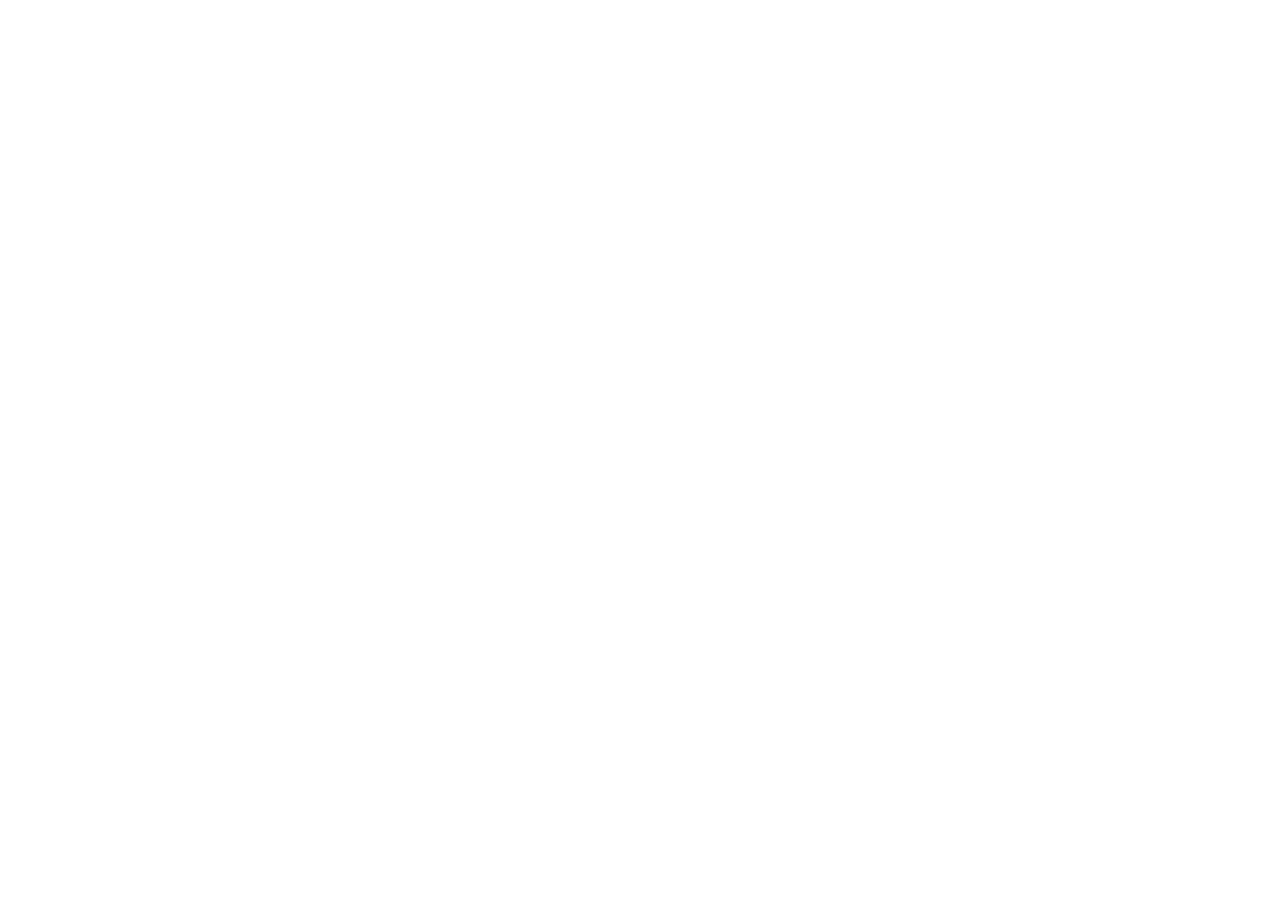
==== public/index.html @ 8fffd55e "Base project setup" ====
<!DOCTYPE html>
<html lang="en">
<head>
    <meta charset="UTF-8">
    <meta http-equiv="X-UA-Compatible" content="IE=edge">
    <meta name="viewport" content="width=device-width, initial-scale=1.0">
    <title>Document</title>
</head>
<body>
    
</body>
</html>
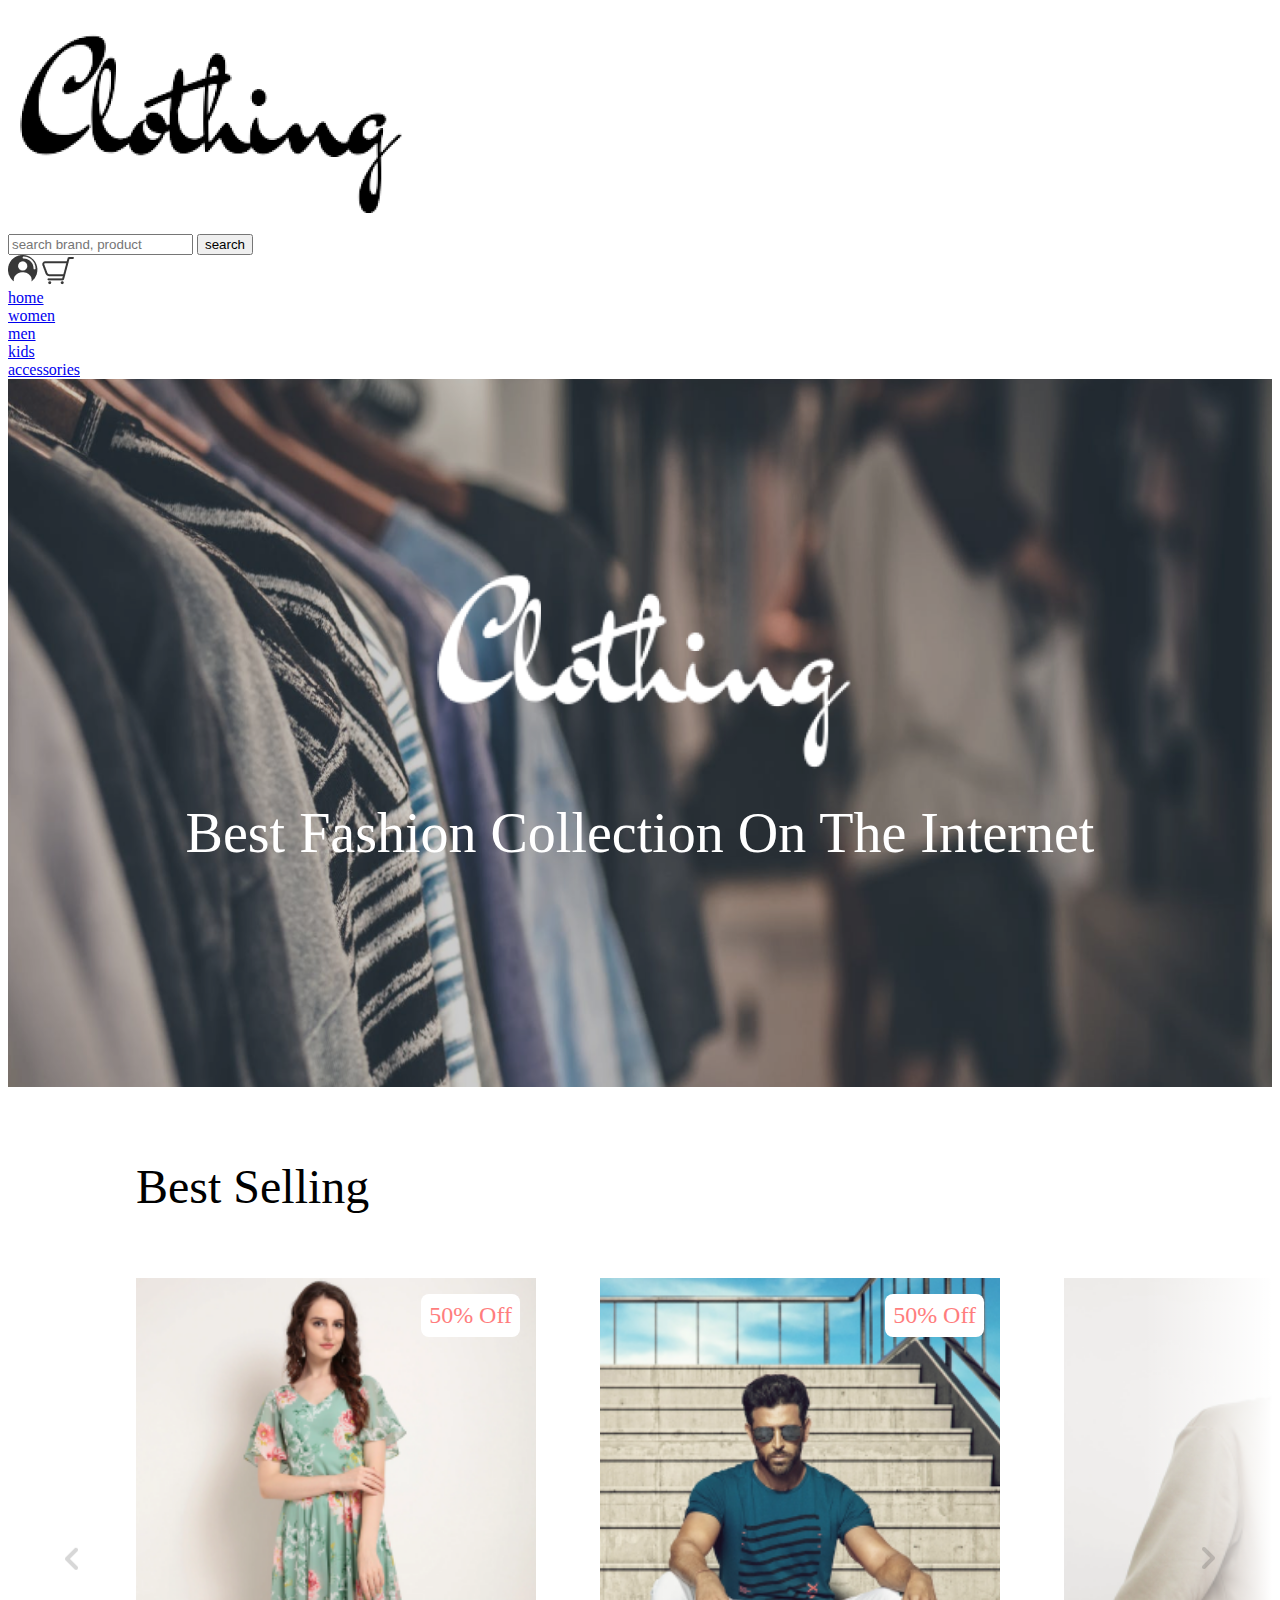
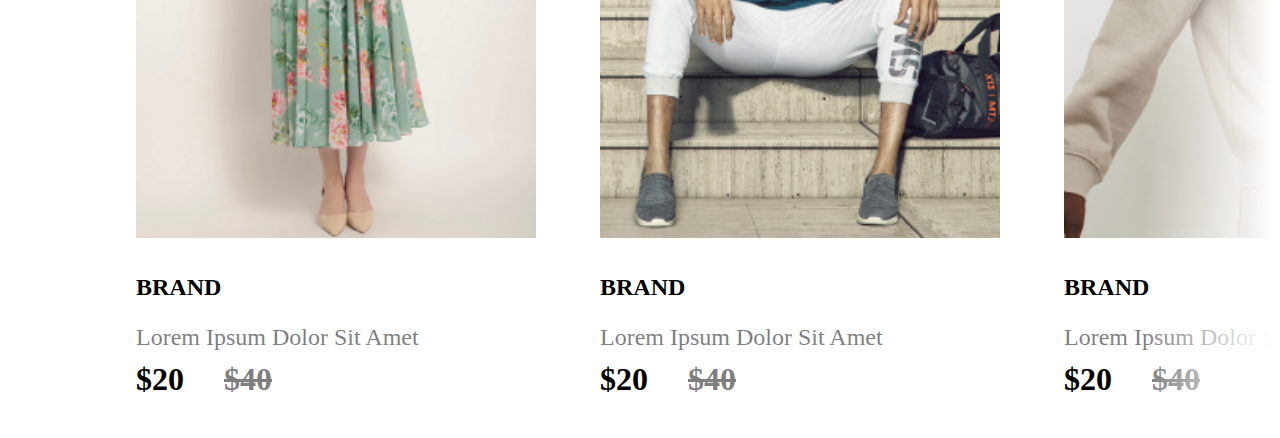
==== commit 62e578b7: "Structured and styled hero section & product gallery" ====
--- a/public/index.html
+++ b/public/index.html
@@ -4,9 +4,132 @@
     <meta charset="UTF-8">
     <meta http-equiv="X-UA-Compatible" content="IE=edge">
     <meta name="viewport" content="width=device-width, initial-scale=1.0">
-    <title>Document</title>
+    <title>Clothing - Best Apparels Online Store</title>
+    <link rel="stylesheet" href="css/home.css">
 </head>
 <body>
-    
+
+    <!-- navigation -->
+    <nav class="navbar">
+    </nav>
+
+    <!-- hero section -->
+    <header class="hero-section">
+        <div class="content">
+            <img src="img/light-logo.png" class="logo" alt="" />
+            <p class="sub-heading">best fashion collection on the internet</p>
+        </div>
+    </header>
+
+
+    <!-- cards container -->
+    <section class="product">
+        <h2 class="product-category">best selling</h2>
+        <button class="previous-btn"><img src="img/arrow.png" alt=""></button>
+        <button class="next-btn"><img src="img/arrow.png" alt=""></button>
+        <div class="product-container">
+            <div class="product-card">
+                <div class="product-image">
+                    <span class="discount-tag">50% off</span>
+                    <img src="img/card1.png" alt="" class="product-thumb" />
+                    <button class="card-btn">add to wishlist</button>
+                </div>
+                <div class="product-info">
+                    <h2 class="product-brand">brand</h2>
+                    <p class="product-description">Lorem ipsum dolor sit amet consectetur adipisicing.</p>
+                    <span class="price">$20 <span class="actual-price">$40</span></span>
+                </div>
+            </div>
+            <div class="product-card">
+                <div class="product-image">
+                    <span class="discount-tag">50% off</span>
+                    <img src="img/card2.png" alt="" class="product-thumb" />
+                    <button class="card-btn">add to wishlist</button>
+                </div>
+                <div class="product-info">
+                    <h2 class="product-brand">brand</h2>
+                    <p class="product-description">Lorem ipsum dolor sit amet consectetur adipisicing.</p>
+                    <span class="price">$20 <span class="actual-price">$40</span></span>
+                </div>
+            </div>
+            <div class="product-card">
+                <div class="product-image">
+                    <span class="discount-tag">50% off</span>
+                    <img src="img/card3.png" alt="" class="product-thumb" />
+                    <button class="card-btn">add to wishlist</button>
+                </div>
+                <div class="product-info">
+                    <h2 class="product-brand">brand</h2>
+                    <p class="product-description">Lorem ipsum dolor sit amet consectetur adipisicing.</p>
+                    <span class="price">$20 <span class="actual-price">$40</span></span>
+                </div>
+            </div>
+            <div class="product-card">
+                <div class="product-image">
+                    <span class="discount-tag">50% off</span>
+                    <img src="img/card4.png" alt="" class="product-thumb" />
+                    <button class="card-btn">add to wishlist</button>
+                </div>
+                <div class="product-info">
+                    <h2 class="product-brand">brand</h2>
+                    <p class="product-description">Lorem ipsum dolor sit amet consectetur adipisicing.</p>
+                    <span class="price">$20 <span class="actual-price">$40</span></span>
+                </div>
+            </div>
+            <div class="product-card">
+                <div class="product-image">
+                    <span class="discount-tag">50% off</span>
+                    <img src="img/card5.png" alt="" class="product-thumb" />
+                    <button class="card-btn">add to wishlist</button>
+                </div>
+                <div class="product-info">
+                    <h2 class="product-brand">brand</h2>
+                    <p class="product-description">Lorem ipsum dolor sit amet consectetur adipisicing.</p>
+                    <span class="price">$20 <span class="actual-price">$40</span></span>
+                </div>
+            </div>
+            <div class="product-card">
+                <div class="product-image">
+                    <span class="discount-tag">50% off</span>
+                    <img src="img/card6.png" alt="" class="product-thumb" />
+                    <button class="card-btn">add to wishlist</button>
+                </div>
+                <div class="product-info">
+                    <h2 class="product-brand">brand</h2>
+                    <p class="product-description">Lorem ipsum dolor sit amet consectetur adipisicing.</p>
+                    <span class="price">$20 <span class="actual-price">$40</span></span>
+                </div>
+            </div>
+            <div class="product-card">
+                <div class="product-image">
+                    <span class="discount-tag">50% off</span>
+                    <img src="img/card7.png" alt="" class="product-thumb" />
+                    <button class="card-btn">add to wishlist</button>
+                </div>
+                <div class="product-info">
+                    <h2 class="product-brand">brand</h2>
+                    <p class="product-description">Lorem ipsum dolor sit amet consectetur adipisicing.</p>
+                    <span class="price">$20 <span class="actual-price">$40</span></span>
+                </div>
+            </div>
+            <div class="product-card">
+                <div class="product-image">
+                    <span class="discount-tag">50% off</span>
+                    <img src="img/card8.png" alt="" class="product-thumb" />
+                    <button class="card-btn">add to wishlist</button>
+                </div>
+                <div class="product-info">
+                    <h2 class="product-brand">brand</h2>
+                    <p class="product-description">Lorem ipsum dolor sit amet consectetur adipisicing.</p>
+                    <span class="price">$20 <span class="actual-price">$40</span></span>
+                </div>
+            </div>
+        </div>
+    </section>
+
+
+    <script src="js/nav.js"></script>
+    <script src="js/home.js"></script>
+
 </body>
 </html>--- a/public/css/home.css
+++ b/public/css/home.css
@@ -0,0 +1,173 @@
+@import url(navbar.css);
+
+/* Hero Section */
+.hero-section {
+    width: 100%;
+    height: calc(100vh - 12rem);
+    background-image: url('../img/header.png');
+    background-size: cover;
+    display: flex;
+    justify-content: center;
+    align-items: center;
+}
+
+.hero-section .logo {
+    height: 15rem;
+    display: block;
+    margin: auto;
+}
+
+.hero-section .sub-heading {
+    margin-top: 1rem;
+    text-align: center;
+    color: #ffffff;
+    text-transform: capitalize;
+    font-size: 3.5rem;
+    font-weight: 300;
+}
+
+/* Products Section */
+.product {
+    position: relative;
+    overflow: hidden;
+    padding: 2rem 0;
+}
+
+.product-category {
+    padding: 0 10vw;
+    font-size: 3rem;
+    font-weight: 300;
+    margin-bottom: 4rem;
+    text-transform: capitalize;
+}
+
+.product-container {
+    padding: 0 10vw;
+    display: flex;
+    overflow-x: hidden;
+    scroll-behavior: smooth ;
+}
+
+.product-container::webkit-scrollbar {
+    display: none;
+}
+
+.product-card {
+    flex: 0 0 auto;
+    width: 25rem;
+    height: 45rem;
+    margin-right: 4rem; 
+}
+
+.product-image {
+    position: relative;
+    width: 100%;
+    height: 35rem;
+    overflow: hidden;
+}
+
+.product-thumb {
+    width: 100%;
+    height: 35rem;
+    object-fit: cover;
+}
+
+.discount-tag {
+    position: absolute;
+    background: #fff;
+    padding: .5rem;
+    border-radius: .5rem;
+    color: #ff7d7d;
+    top: 1rem;
+    right: 1rem;
+    font-size: 1.5rem;
+    text-transform: capitalize;
+}
+
+.card-btn {
+    position: absolute;
+    bottom: 1rem;
+    left: 50%;
+    transform: translateX(-50%);
+    padding: 1rem;
+    width: 90%;
+    text-transform: capitalize;
+    border: none;
+    outline: none;
+    background: #fff;
+    border-radius: .5rem;
+    transition: 0.5s ease-in;
+    cursor: pointer;
+    opacity: 0;
+}
+
+.product-card:hover .card-btn {
+    opacity: 1;
+}
+
+.card-btn:hover {
+    background: #efefef;
+}
+
+.product-info {
+    width: 100%;
+    height: 10rem;
+    padding-top: 1rem;
+}
+
+.product-brand {
+    text-transform: uppercase;
+}
+
+.product-description {
+    width: 100%;
+    height: 2rem;
+    line-height: 2rem;
+    overflow: hidden;
+    opacity: 0.5;
+    text-transform: capitalize;
+    font-size: 1.5rem;
+    margin: .5rem 0;
+}
+
+.price {
+    font-weight: 900;
+    font-size: 2rem;
+}
+
+.actual-price {
+    margin-left: 2rem;
+    opacity: 0.5;
+    text-decoration: line-through;
+}
+
+.previous-btn, .next-btn {
+    border: none;
+    width: 10vw;
+    height: 100%;
+    position: absolute;
+    top: 0;
+    display: flex;
+    justify-content: center;
+    align-items: center;
+    background: linear-gradient(90deg, rgba(255, 255, 255, 0) 0%, #fff 100%);
+    cursor: pointer;
+    z-index: 8;
+}
+
+.previous-btn {
+    left: 0;
+    transform: rotate(180deg);
+}
+
+.next-btn {
+    right: 0;
+}
+
+.previous-btn img, .next-btn img {
+    opacity: 0.2;
+}
+
+.previous-btn:hover img, .next-btn:hover img {
+    opacity: 1;
+}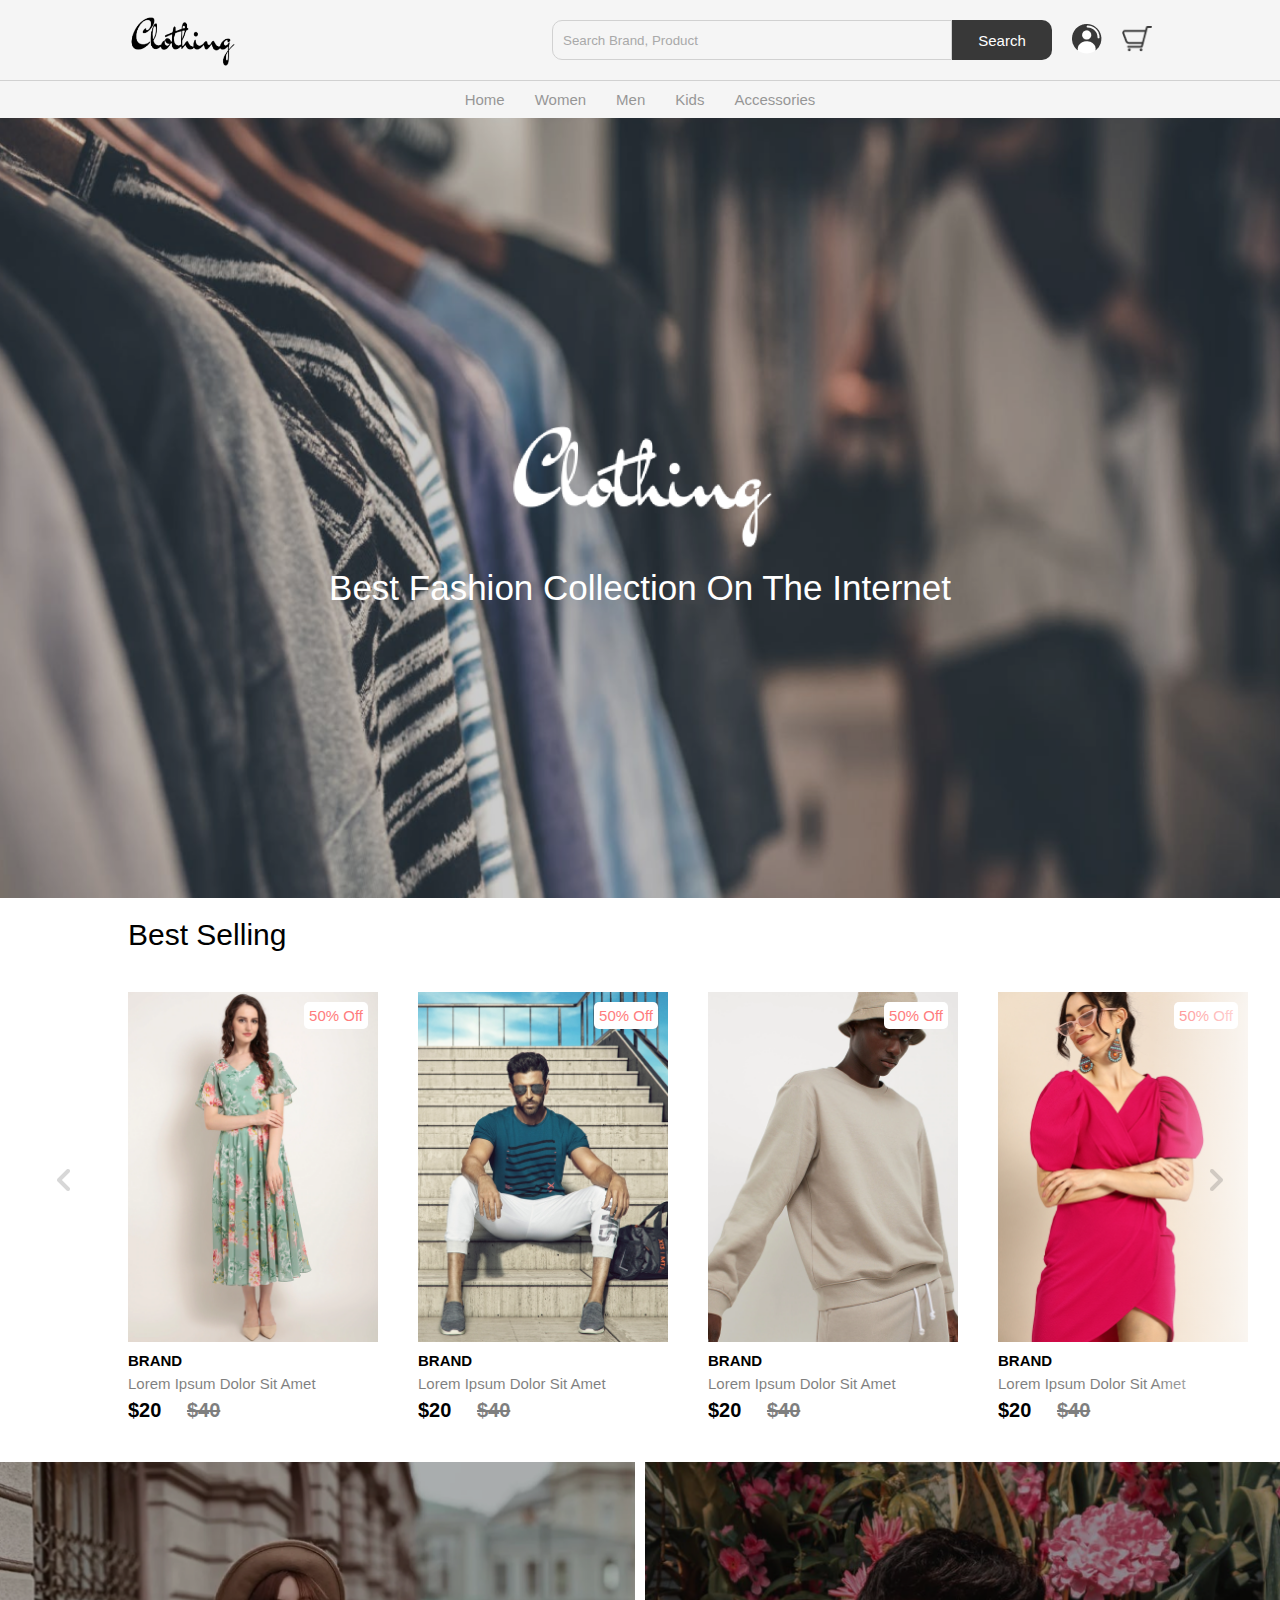
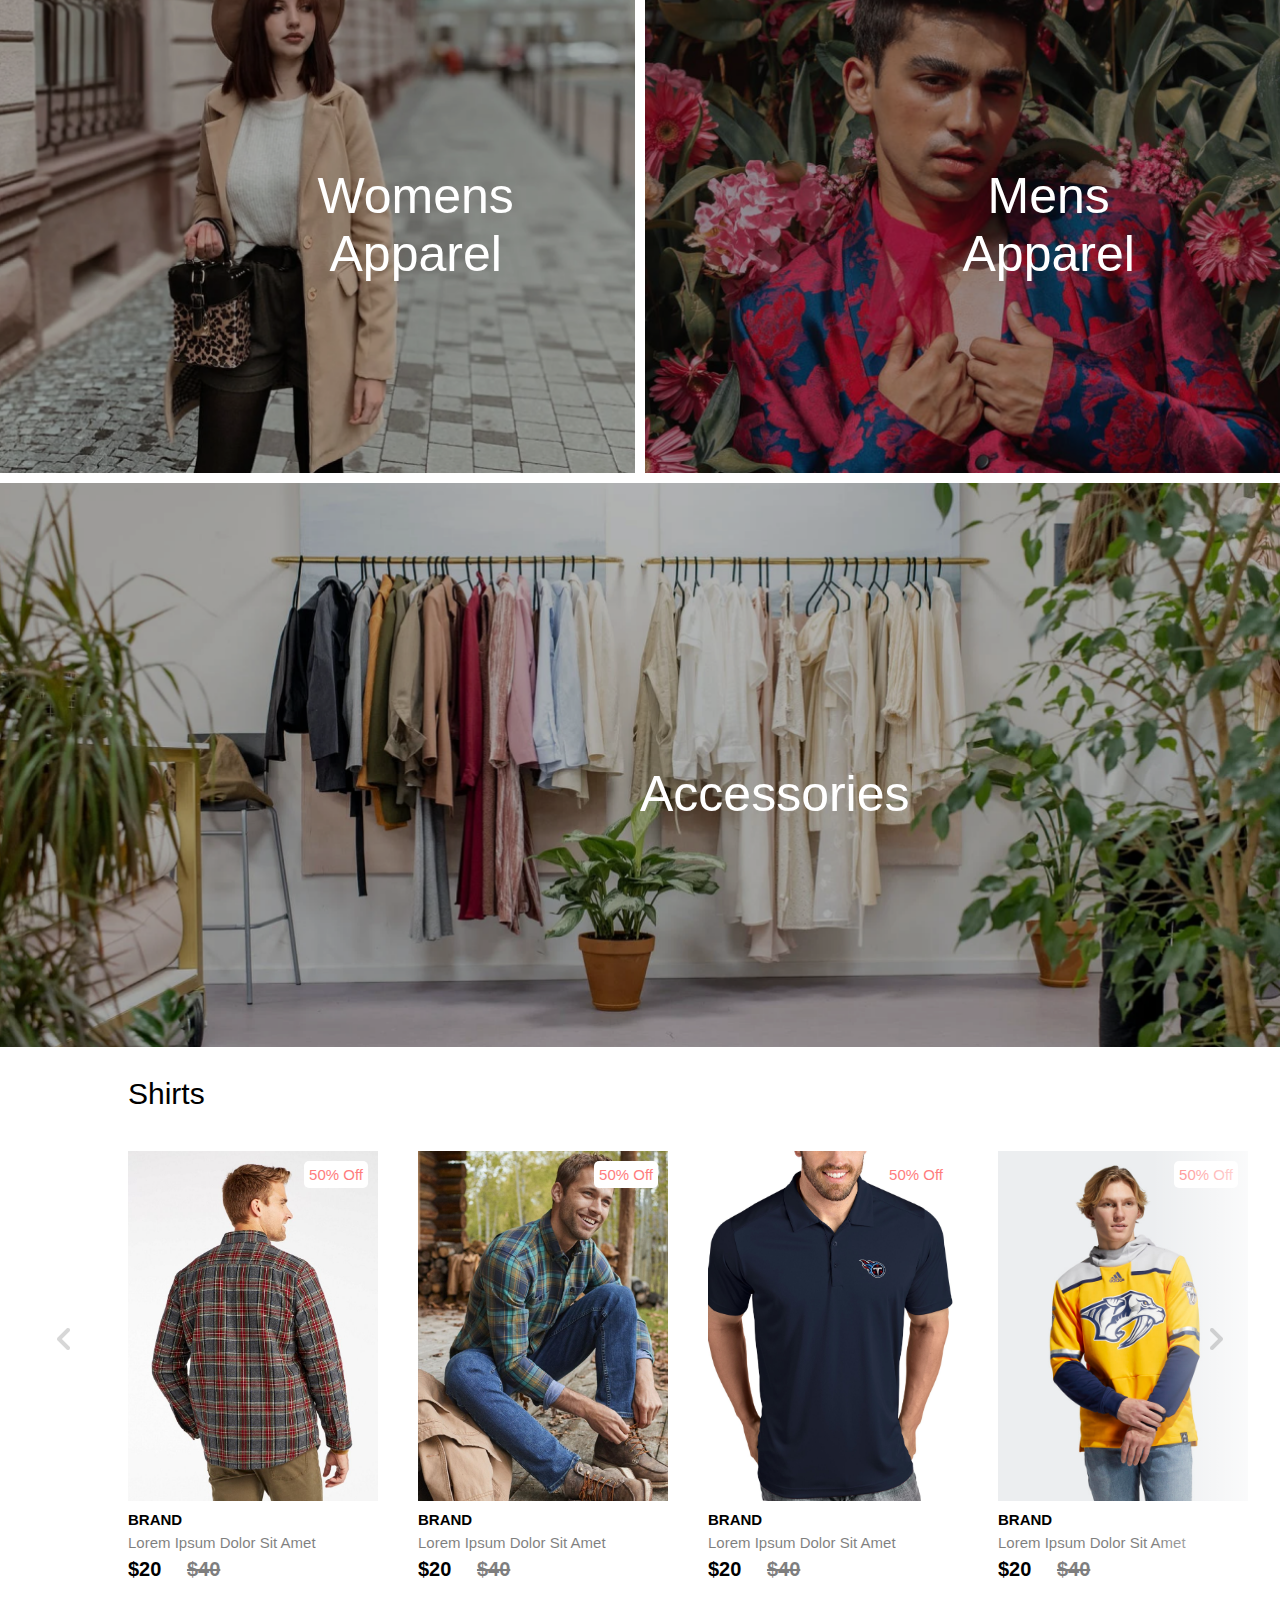
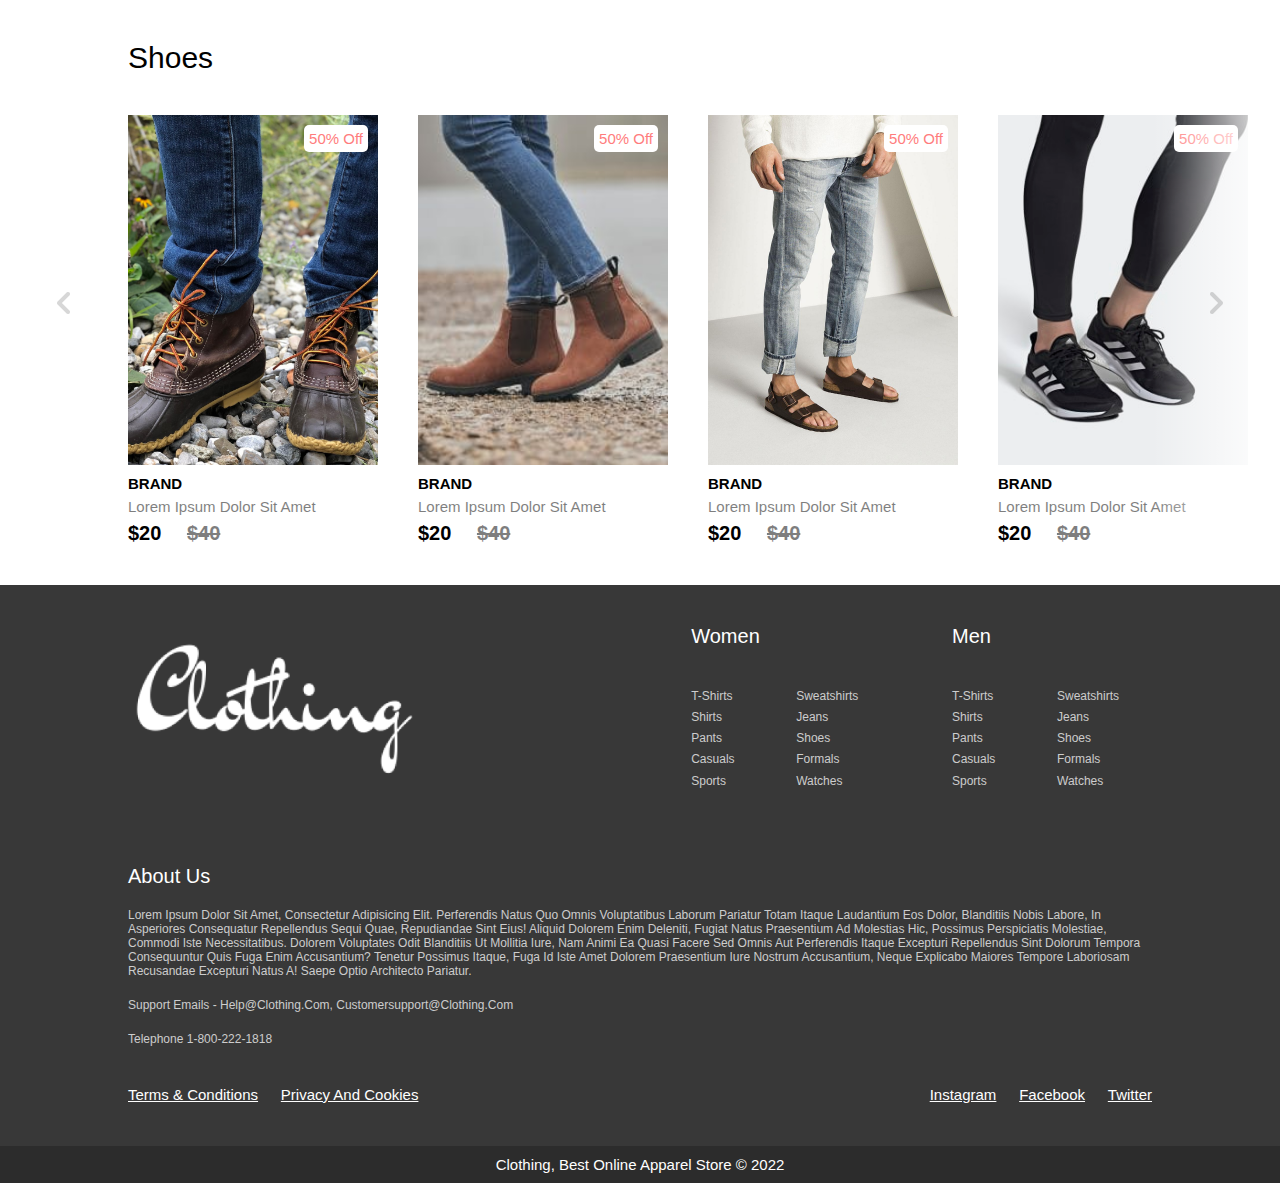
==== commit 078ddeaf: "Styled and structured the footer, added unique images to the shirts and shoes presentation" ====
--- a/public/index.html
+++ b/public/index.html
@@ -128,6 +128,284 @@
     </section>
 
 
+    <!-- gallery/collection -->
+    <section class="collection-container">
+        <a href="#" class="collection">
+            <img src="img/women-collection.png" alt="" />
+            <p class="collection-title">womens <br> apparel</p>
+        </a>
+        <a href="#" class="collection">
+            <img src="img/men-collection.png" alt="" />
+            <p class="collection-title">mens <br> apparel</p>
+        </a>
+        <a href="#" class="collection">
+            <img src="img/accessories-collection.png" alt="" />
+            <p class="collection-title">accessories</p>
+        </a>
+    </section>
+
+    <!-- card container -->
+    <section class="product">
+        <h2 class="product-category">Shirts</h2>
+        <button class="previous-btn"><img src="img/arrow.png" alt=""></button>
+        <button class="next-btn"><img src="img/arrow.png" alt=""></button>
+        <div class="product-container">
+            <div class="product-card">
+                <div class="product-image">
+                    <span class="discount-tag">50% off</span>
+                    <img src="img/ll-bean-flannel.jpg" alt="" class="product-thumb" />
+                    <button class="card-btn">add to wishlist</button>
+                </div>
+                <div class="product-info">
+                    <h2 class="product-brand">brand</h2>
+                    <p class="product-description">Lorem ipsum dolor sit amet consectetur adipisicing.</p>
+                    <span class="price">$20 <span class="actual-price">$40</span></span>
+                </div>
+            </div>
+            <div class="product-card">
+                <div class="product-image">
+                    <span class="discount-tag">50% off</span>
+                    <img src="img/ll-bean-flannel-2.jpg" alt="" class="product-thumb" />
+                    <button class="card-btn">add to wishlist</button>
+                </div>
+                <div class="product-info">
+                    <h2 class="product-brand">brand</h2>
+                    <p class="product-description">Lorem ipsum dolor sit amet consectetur adipisicing.</p>
+                    <span class="price">$20 <span class="actual-price">$40</span></span>
+                </div>
+            </div>
+            <div class="product-card">
+                <div class="product-image">
+                    <span class="discount-tag">50% off</span>
+                    <img src="img/titans-polo.jpeg" alt="" class="product-thumb" />
+                    <button class="card-btn">add to wishlist</button>
+                </div>
+                <div class="product-info">
+                    <h2 class="product-brand">brand</h2>
+                    <p class="product-description">Lorem ipsum dolor sit amet consectetur adipisicing.</p>
+                    <span class="price">$20 <span class="actual-price">$40</span></span>
+                </div>
+            </div>
+            <div class="product-card">
+                <div class="product-image">
+                    <span class="discount-tag">50% off</span>
+                    <img src="img/predators-jersey.jpg" alt="" class="product-thumb" />
+                    <button class="card-btn">add to wishlist</button>
+                </div>
+                <div class="product-info">
+                    <h2 class="product-brand">brand</h2>
+                    <p class="product-description">Lorem ipsum dolor sit amet consectetur adipisicing.</p>
+                    <span class="price">$20 <span class="actual-price">$40</span></span>
+                </div>
+            </div>
+            <div class="product-card">
+                <div class="product-image">
+                    <span class="discount-tag">50% off</span>
+                    <img src="img/osasuna-kit.jpg" alt="" class="product-thumb" />
+                    <button class="card-btn">add to wishlist</button>
+                </div>
+                <div class="product-info">
+                    <h2 class="product-brand">brand</h2>
+                    <p class="product-description">Lorem ipsum dolor sit amet consectetur adipisicing.</p>
+                    <span class="price">$20 <span class="actual-price">$40</span></span>
+                </div>
+            </div>
+            <div class="product-card">
+                <div class="product-image">
+                    <span class="discount-tag">50% off</span>
+                    <img src="img/periphery-tee.jpg" alt="" class="product-thumb" />
+                    <button class="card-btn">add to wishlist</button>
+                </div>
+                <div class="product-info">
+                    <h2 class="product-brand">brand</h2>
+                    <p class="product-description">Lorem ipsum dolor sit amet consectetur adipisicing.</p>
+                    <span class="price">$20 <span class="actual-price">$40</span></span>
+                </div>
+            </div>
+            <div class="product-card">
+                <div class="product-image">
+                    <span class="discount-tag">50% off</span>
+                    <img src="img/spiritbox-tee.jpg" alt="" class="product-thumb" />
+                    <button class="card-btn">add to wishlist</button>
+                </div>
+                <div class="product-info">
+                    <h2 class="product-brand">brand</h2>
+                    <p class="product-description">Lorem ipsum dolor sit amet consectetur adipisicing.</p>
+                    <span class="price">$20 <span class="actual-price">$40</span></span>
+                </div>
+            </div>
+            <div class="product-card">
+                <div class="product-image">
+                    <span class="discount-tag">50% off</span>
+                    <img src="img/kol-tee.jpg" alt="" class="product-thumb" />
+                    <button class="card-btn">add to wishlist</button>
+                </div>
+                <div class="product-info">
+                    <h2 class="product-brand">brand</h2>
+                    <p class="product-description">Lorem ipsum dolor sit amet consectetur adipisicing.</p>
+                    <span class="price">$20 <span class="actual-price">$40</span></span>
+                </div>
+            </div>
+        </div>
+    </section>
+
+        <!-- card container -->
+    <section class="product">
+        <h2 class="product-category">Shoes</h2>
+        <button class="previous-btn"><img src="img/arrow.png" alt=""></button>
+        <button class="next-btn"><img src="img/arrow.png" alt=""></button>
+        <div class="product-container">
+            <div class="product-card">
+                <div class="product-image">
+                    <span class="discount-tag">50% off</span>
+                    <img src="img/ll-bean-boot.jpg" alt="" class="product-thumb" />
+                    <button class="card-btn">add to wishlist</button>
+                </div>
+                <div class="product-info">
+                    <h2 class="product-brand">brand</h2>
+                    <p class="product-description">Lorem ipsum dolor sit amet consectetur adipisicing.</p>
+                    <span class="price">$20 <span class="actual-price">$40</span></span>
+                </div>
+            </div>
+            <div class="product-card">
+                <div class="product-image">
+                    <span class="discount-tag">50% off</span>
+                    <img src="img/chelsea-boot.jpg" alt="" class="product-thumb" />
+                    <button class="card-btn">add to wishlist</button>
+                </div>
+                <div class="product-info">
+                    <h2 class="product-brand">brand</h2>
+                    <p class="product-description">Lorem ipsum dolor sit amet consectetur adipisicing.</p>
+                    <span class="price">$20 <span class="actual-price">$40</span></span>
+                </div>
+            </div>
+            <div class="product-card">
+                <div class="product-image">
+                    <span class="discount-tag">50% off</span>
+                    <img src="img/birkenstock.jpg" alt="" class="product-thumb" />
+                    <button class="card-btn">add to wishlist</button>
+                </div>
+                <div class="product-info">
+                    <h2 class="product-brand">brand</h2>
+                    <p class="product-description">Lorem ipsum dolor sit amet consectetur adipisicing.</p>
+                    <span class="price">$20 <span class="actual-price">$40</span></span>
+                </div>
+            </div>
+            <div class="product-card">
+                <div class="product-image">
+                    <span class="discount-tag">50% off</span>
+                    <img src="img/adidas-sneaker.jpg" alt="" class="product-thumb" />
+                    <button class="card-btn">add to wishlist</button>
+                </div>
+                <div class="product-info">
+                    <h2 class="product-brand">brand</h2>
+                    <p class="product-description">Lorem ipsum dolor sit amet consectetur adipisicing.</p>
+                    <span class="price">$20 <span class="actual-price">$40</span></span>
+                </div>
+            </div>
+            <div class="product-card">
+                <div class="product-image">
+                    <span class="discount-tag">50% off</span>
+                    <img src="img/vans-high-top.jpg " alt="" class="product-thumb" />
+                    <button class="card-btn">add to wishlist</button>
+                </div>
+                <div class="product-info">
+                    <h2 class="product-brand">brand</h2>
+                    <p class="product-description">Lorem ipsum dolor sit amet consectetur adipisicing.</p>
+                    <span class="price">$20 <span class="actual-price">$40</span></span>
+                </div>
+            </div>
+            <div class="product-card">
+                <div class="product-image">
+                    <span class="discount-tag">50% off</span>
+                    <img src="img/chacos.webp" alt="" class="product-thumb" />
+                    <button class="card-btn">add to wishlist</button>
+                </div>
+                <div class="product-info">
+                    <h2 class="product-brand">brand</h2>
+                    <p class="product-description">Lorem ipsum dolor sit amet consectetur adipisicing.</p>
+                    <span class="price">$20 <span class="actual-price">$40</span></span>
+                </div>
+            </div>
+            <div class="product-card">
+                <div class="product-image">
+                    <span class="discount-tag">50% off</span>
+                    <img src="img/adidas-wrestling.jpg" alt="" class="product-thumb" />
+                    <button class="card-btn">add to wishlist</button>
+                </div>
+                <div class="product-info">
+                    <h2 class="product-brand">brand</h2>
+                    <p class="product-description">Lorem ipsum dolor sit amet consectetur adipisicing.</p>
+                    <span class="price">$20 <span class="actual-price">$40</span></span>
+                </div>
+            </div>
+            <div class="product-card">
+                <div class="product-image">
+                    <span class="discount-tag">50% off</span>
+                    <img src="img/adidas-football-boots.jpg" alt="" class="product-thumb" />
+                    <button class="card-btn">add to wishlist</button>
+                </div>
+                <div class="product-info">
+                    <h2 class="product-brand">brand</h2>
+                    <p class="product-description">Lorem ipsum dolor sit amet consectetur adipisicing.</p>
+                    <span class="price">$20 <span class="actual-price">$40</span></span>
+                </div>
+            </div>
+        </div>
+    </section>
+
+    <footer>
+        <div class="footer-content">
+            <img src="img/light-logo.png" class="logo" alt="" />
+            <div class="footer-ul-container">
+                <ul class="category">
+                    <li class="category-title">women</li>
+                    <li><a href="#" class="footer-link">t-shirts</a></li>
+                    <li><a href="#" class="footer-link">sweatshirts</a></li>
+                    <li><a href="#" class="footer-link">shirts</a></li>
+                    <li><a href="#" class="footer-link">jeans</a></li>
+                    <li><a href="#" class="footer-link">pants</a></li>
+                    <li><a href="#" class="footer-link">shoes</a></li>
+                    <li><a href="#" class="footer-link">casuals</a></li>
+                    <li><a href="#" class="footer-link">formals</a></li>
+                    <li><a href="#" class="footer-link">sports</a></li>
+                    <li><a href="#" class="footer-link">watches</a></li>
+                </ul>
+                
+                <ul class="category">
+                    <li class="category-title">men</li>
+                    <li><a href="#" class="footer-link">t-shirts</a></li>
+                    <li><a href="#" class="footer-link">sweatshirts</a></li>
+                    <li><a href="#" class="footer-link">shirts</a></li>
+                    <li><a href="#" class="footer-link">jeans</a></li>
+                    <li><a href="#" class="footer-link">pants</a></li>
+                    <li><a href="#" class="footer-link">shoes</a></li>
+                    <li><a href="#" class="footer-link">casuals</a></li>
+                    <li><a href="#" class="footer-link">formals</a></li>
+                    <li><a href="#" class="footer-link">sports</a></li>
+                    <li><a href="#" class="footer-link">watches</a></li>
+                </ul>
+            </div>
+        </div>
+        <p class="footer-title">about us</p>
+        <p class="footer-info">Lorem ipsum dolor sit amet, consectetur adipisicing elit. Perferendis natus quo omnis voluptatibus laborum pariatur totam itaque laudantium eos dolor, blanditiis nobis labore, in asperiores consequatur repellendus sequi quae, repudiandae sint eius! Aliquid dolorem enim deleniti, fugiat natus praesentium ad molestias hic, possimus perspiciatis molestiae, commodi iste necessitatibus. Dolorem voluptates odit blanditiis ut mollitia iure, nam animi ea quasi facere sed omnis aut perferendis itaque excepturi repellendus sint dolorum tempora consequuntur quis fuga enim accusantium? Tenetur possimus itaque, fuga id iste amet dolorem praesentium iure nostrum accusantium, neque explicabo maiores tempore laboriosam recusandae excepturi natus a! Saepe optio architecto pariatur.</p>
+        <p class="footer-info">support emails - help@clothing.com, 
+        customersupport@clothing.com</p>
+        <p class="footer-info">telephone 1-800-222-1818</p>
+        <div class="footer-social-container">
+            <div>
+                <a href="#" class="social-link">terms & conditions</a>
+                <a href="#" class="social-link">privacy and cookies</a>
+            </div>
+            <div>
+                <a href="#" class="social-link">instagram</a>
+                <a href="#" class="social-link">facebook</a>
+                <a href="#" class="social-link">twitter</a>
+            </div>
+        </div>
+        <p class="footer-copyright">clothing, best online apparel store &copy; 2022</p>
+    </footer>
+
     <script src="js/nav.js"></script>
     <script src="js/home.js"></script>
 
--- a/public/css/home.css
+++ b/public/css/home.css
@@ -1,4 +1,6 @@
+@import url(root.css);
 @import url(navbar.css);
+@import url(footer.css);
 
 /* Hero Section */
 .hero-section {
@@ -20,7 +22,7 @@
 .hero-section .sub-heading {
     margin-top: 1rem;
     text-align: center;
-    color: #ffffff;
+    color: var(--text-white);
     text-transform: capitalize;
     font-size: 3.5rem;
     font-weight: 300;
@@ -74,7 +76,7 @@
 
 .discount-tag {
     position: absolute;
-    background: #fff;
+    background: var(--bg-white);
     padding: .5rem;
     border-radius: .5rem;
     color: #ff7d7d;
@@ -94,7 +96,8 @@
     text-transform: capitalize;
     border: none;
     outline: none;
-    background: #fff;
+    background: var(--dark-clr);
+    color: var(--text-white);
     border-radius: .5rem;
     transition: 0.5s ease-in;
     cursor: pointer;
@@ -170,4 +173,38 @@
 
 .previous-btn:hover img, .next-btn:hover img {
     opacity: 1;
-}+}
+
+/* Gallery / Collection */
+.collection-container {
+    width: 100%;
+    display: grid;
+    grid-template-columns: repeat(2, 1fr);
+    grid-gap: 1rem;
+}
+
+.collection {
+    position: relative;
+}
+
+.collection img {
+    width: 100%;
+    height: 100%;
+    object-fit: cover;
+}
+
+.collection p {
+    position: absolute;
+    top: 50%;
+    left: 50%;
+    transform: translateX(-50%, -50%);
+    text-align: center;
+    color: var(--text-white);
+    font-size: 5rem;
+    text-transform: capitalize;
+}
+
+.collection:nth-child(3) {
+    grid-column: span 2;
+    margin-bottom: 1rem;
+}
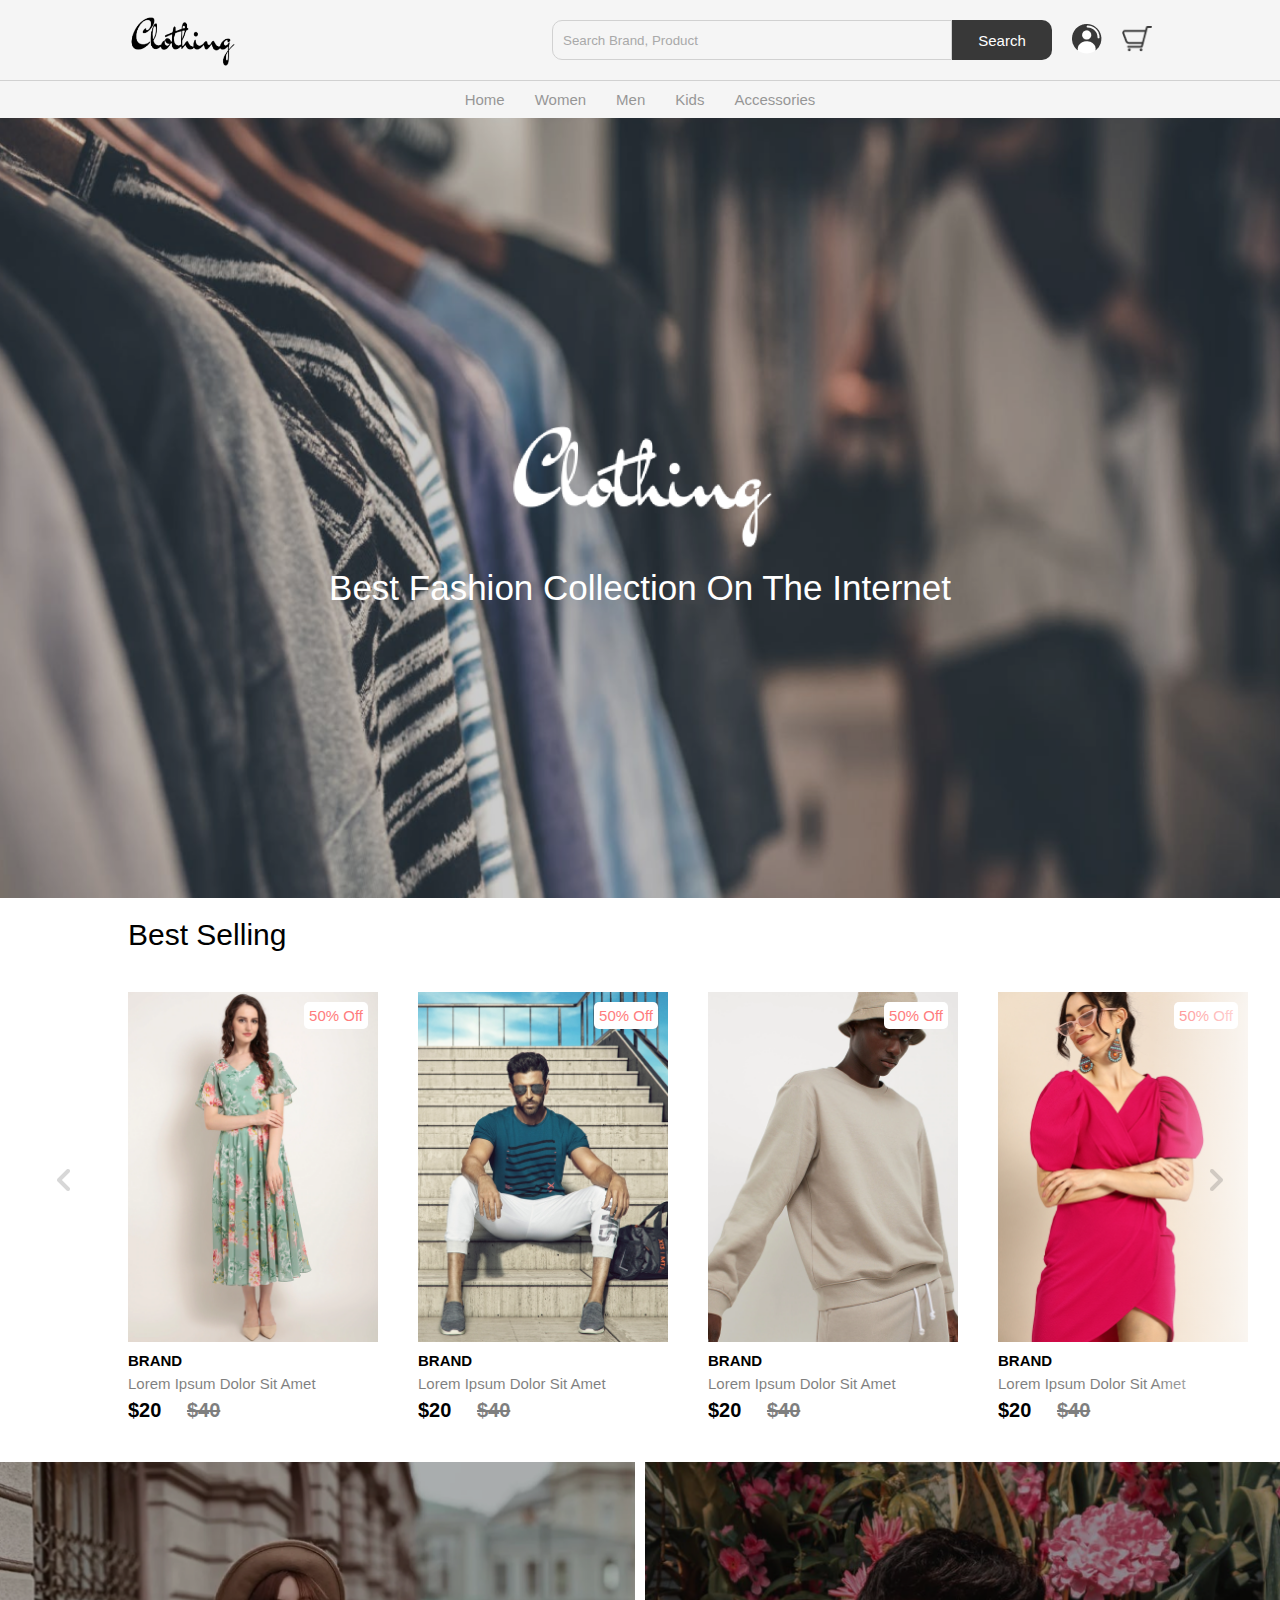
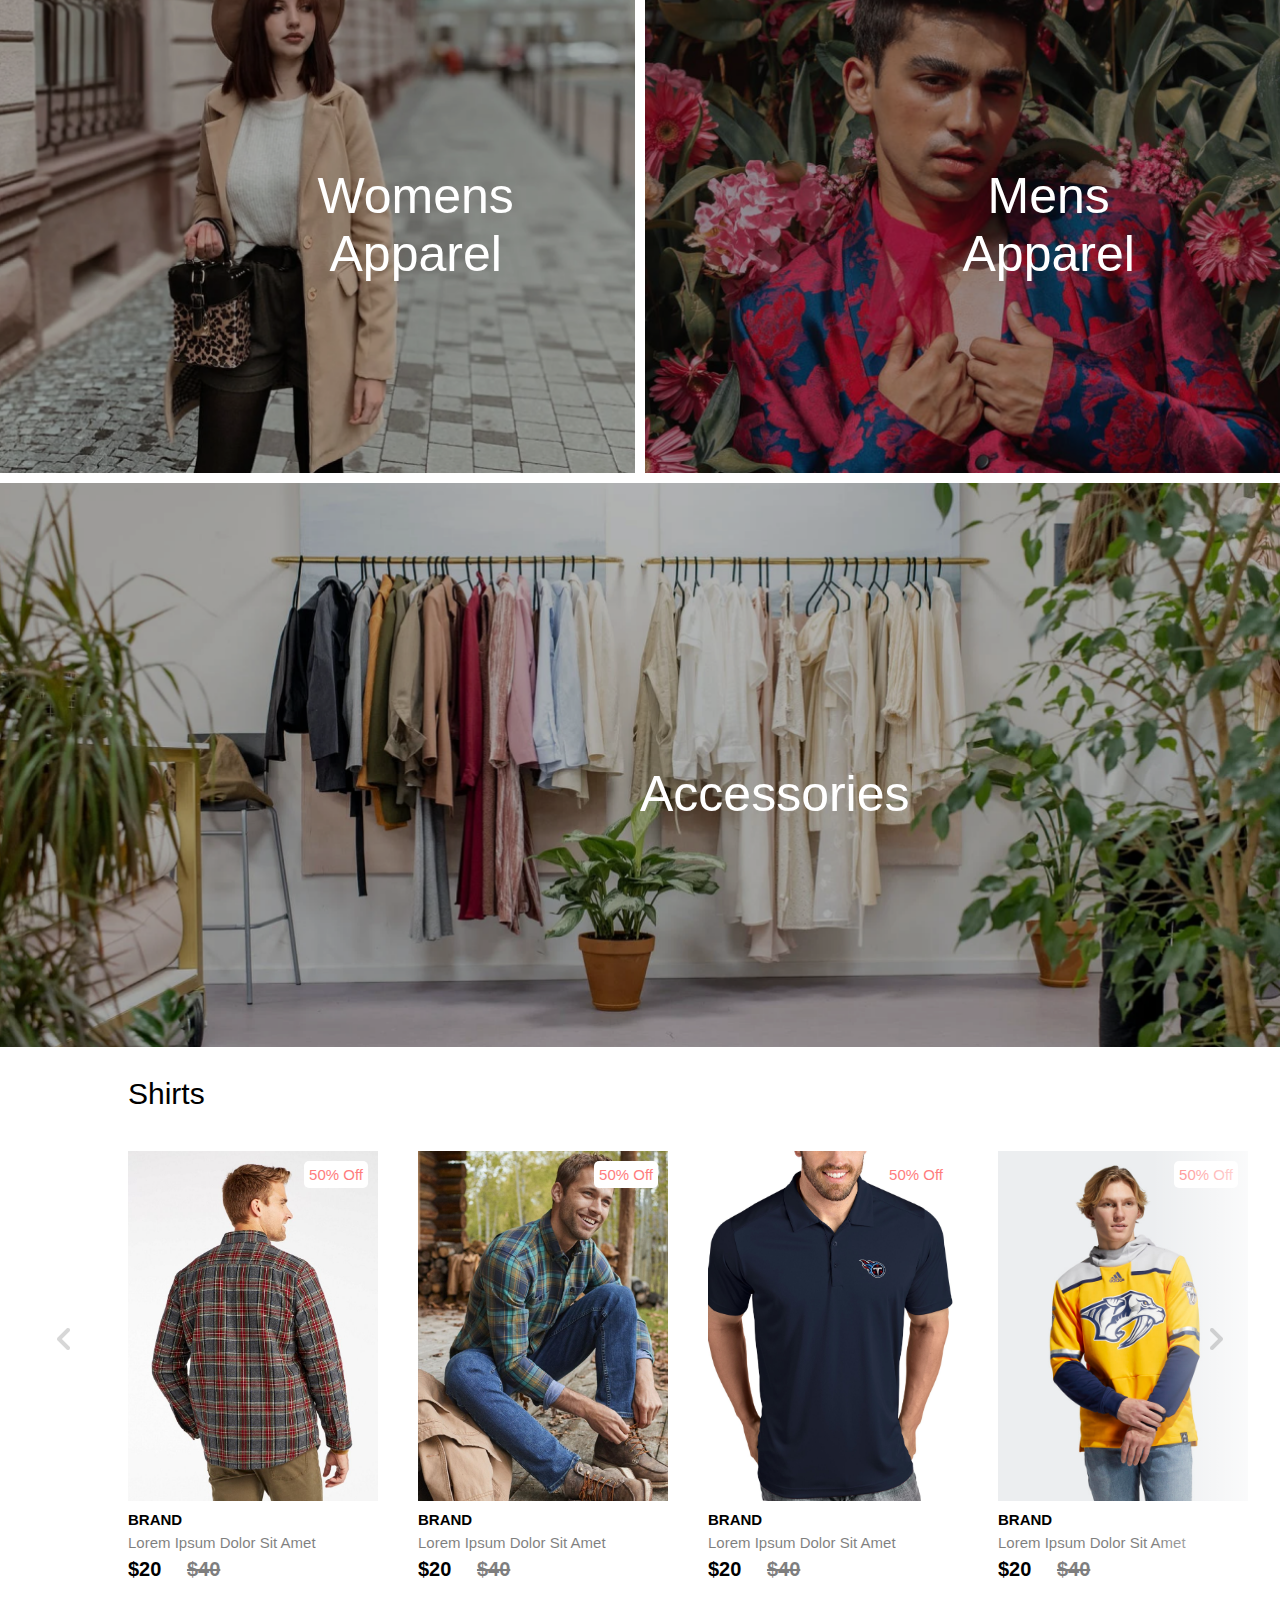
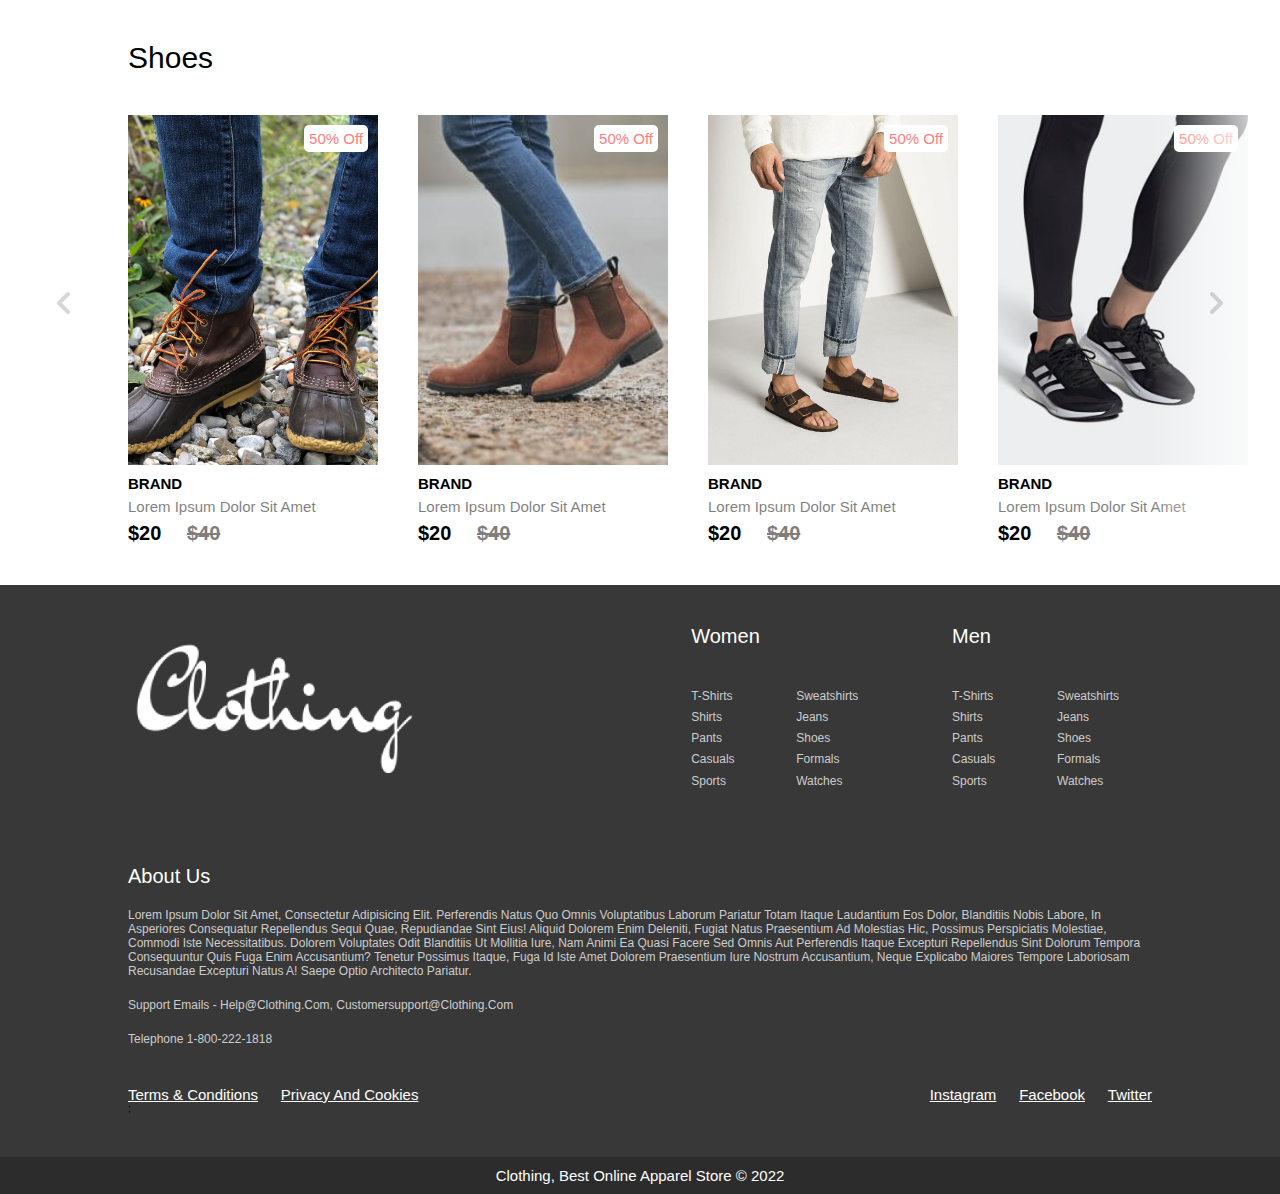
==== commit 993070c7: "Added dynamic creation the footer element for the project's pages" ====
--- a/public/index.html
+++ b/public/index.html
@@ -355,58 +355,10 @@
     </section>
 
     <footer>
-        <div class="footer-content">
-            <img src="img/light-logo.png" class="logo" alt="" />
-            <div class="footer-ul-container">
-                <ul class="category">
-                    <li class="category-title">women</li>
-                    <li><a href="#" class="footer-link">t-shirts</a></li>
-                    <li><a href="#" class="footer-link">sweatshirts</a></li>
-                    <li><a href="#" class="footer-link">shirts</a></li>
-                    <li><a href="#" class="footer-link">jeans</a></li>
-                    <li><a href="#" class="footer-link">pants</a></li>
-                    <li><a href="#" class="footer-link">shoes</a></li>
-                    <li><a href="#" class="footer-link">casuals</a></li>
-                    <li><a href="#" class="footer-link">formals</a></li>
-                    <li><a href="#" class="footer-link">sports</a></li>
-                    <li><a href="#" class="footer-link">watches</a></li>
-                </ul>
-                
-                <ul class="category">
-                    <li class="category-title">men</li>
-                    <li><a href="#" class="footer-link">t-shirts</a></li>
-                    <li><a href="#" class="footer-link">sweatshirts</a></li>
-                    <li><a href="#" class="footer-link">shirts</a></li>
-                    <li><a href="#" class="footer-link">jeans</a></li>
-                    <li><a href="#" class="footer-link">pants</a></li>
-                    <li><a href="#" class="footer-link">shoes</a></li>
-                    <li><a href="#" class="footer-link">casuals</a></li>
-                    <li><a href="#" class="footer-link">formals</a></li>
-                    <li><a href="#" class="footer-link">sports</a></li>
-                    <li><a href="#" class="footer-link">watches</a></li>
-                </ul>
-            </div>
-        </div>
-        <p class="footer-title">about us</p>
-        <p class="footer-info">Lorem ipsum dolor sit amet, consectetur adipisicing elit. Perferendis natus quo omnis voluptatibus laborum pariatur totam itaque laudantium eos dolor, blanditiis nobis labore, in asperiores consequatur repellendus sequi quae, repudiandae sint eius! Aliquid dolorem enim deleniti, fugiat natus praesentium ad molestias hic, possimus perspiciatis molestiae, commodi iste necessitatibus. Dolorem voluptates odit blanditiis ut mollitia iure, nam animi ea quasi facere sed omnis aut perferendis itaque excepturi repellendus sint dolorum tempora consequuntur quis fuga enim accusantium? Tenetur possimus itaque, fuga id iste amet dolorem praesentium iure nostrum accusantium, neque explicabo maiores tempore laboriosam recusandae excepturi natus a! Saepe optio architecto pariatur.</p>
-        <p class="footer-info">support emails - help@clothing.com, 
-        customersupport@clothing.com</p>
-        <p class="footer-info">telephone 1-800-222-1818</p>
-        <div class="footer-social-container">
-            <div>
-                <a href="#" class="social-link">terms & conditions</a>
-                <a href="#" class="social-link">privacy and cookies</a>
-            </div>
-            <div>
-                <a href="#" class="social-link">instagram</a>
-                <a href="#" class="social-link">facebook</a>
-                <a href="#" class="social-link">twitter</a>
-            </div>
-        </div>
-        <p class="footer-copyright">clothing, best online apparel store &copy; 2022</p>
     </footer>
 
     <script src="js/nav.js"></script>
+    <script src="js/footer.js"></script>
     <script src="js/home.js"></script>
 
 </body>
